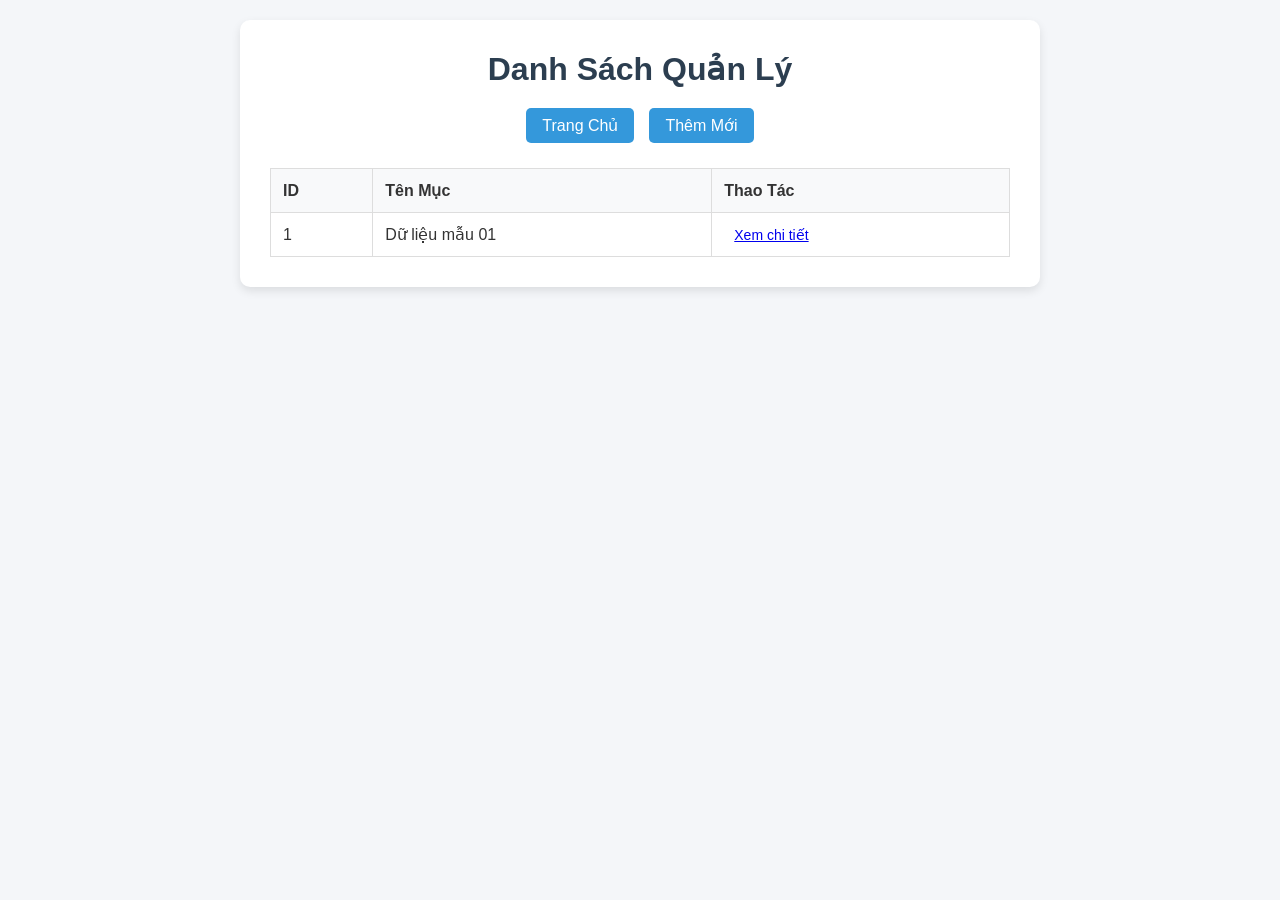
==== index.html @ bdcc4fbf "hoan thien giao dien" ====
<!DOCTYPE html>
<html lang="vi">
<head>
    <meta charset="UTF-8">
    <meta name="viewport" content="width=device-width, initial-scale=1.0">
    <title>Trang Chủ - Quản Lý</title>
    <link rel="stylesheet" href="css/style.css">
</head>
<body>
    <div class="container">
        <h1>Danh Sách Quản Lý</h1>
        <nav>
            <a href="index.html">Trang Chủ</a>
            <a href="add.html">Thêm Mới</a>
        </nav>
        
        <table>
            <thead>
                <tr>
                    <th>ID</th>
                    <th>Tên Mục</th>
                    <th>Thao Tác</th>
                </tr>
            </thead>
            <tbody>
                <tr>
                    <td>1</td>
                    <td>Dữ liệu mẫu 01</td>
                    <td><a href="detail.html" style="padding: 4px 10px; font-size: 14px;">Xem chi tiết</a></td>
                </tr>
            </tbody>
        </table>
    </div>
</body>
</html>
---- css/style.css ----
* {
    margin: 0;
    padding: 0;
    box-sizing: border-box;
    font-family: 'Segoe UI', Tahoma, Geneva, Verdana, sans-serif;
}

body {
    background-color: #f4f6f9;
    color: #333;
    padding: 20px;
}

.container {
    max-width: 800px;
    margin: 0 auto;
    background: #ffffff;
    padding: 30px;
    border-radius: 10px;
    box-shadow: 0 4px 10px rgba(0, 0, 0, 0.1);
}

h1 {
    text-align: center;
    color: #2c3e50;
    margin-bottom: 20px;
}

nav {
    display: flex;
    justify-content: center;
    gap: 15px;
    margin-bottom: 25px;
}

nav a {
    text-decoration: none;
    background: #3498db;
    color: white;
    padding: 8px 16px;
    border-radius: 5px;
    transition: background 0.3s;
}

nav a:hover {
    background: #2980b9;
}

table {
    width: 100%;
    border-collapse: collapse;
    margin-top: 15px;
}

table, th, td {
    border: 1px solid #ddd;
}

th, td {
    padding: 12px;
    text-align: left;
}

th {
    background-color: #f8f9fa;
}

.form-group {
    margin-bottom: 15px;
}

label {
    display: block;
    margin-bottom: 5px;
    font-weight: bold;
}

input[type="text"] {
    width: 100%;
    padding: 10px;
    border: 1px solid #ccc;
    border-radius: 5px;
}

button {
    background: #2ecc71;
    color: white;
    border: none;
    padding: 10px 20px;
    border-radius: 5px;
    cursor: pointer;
    font-size: 16px;
}

button:hover {
    background: #27ae60;
}
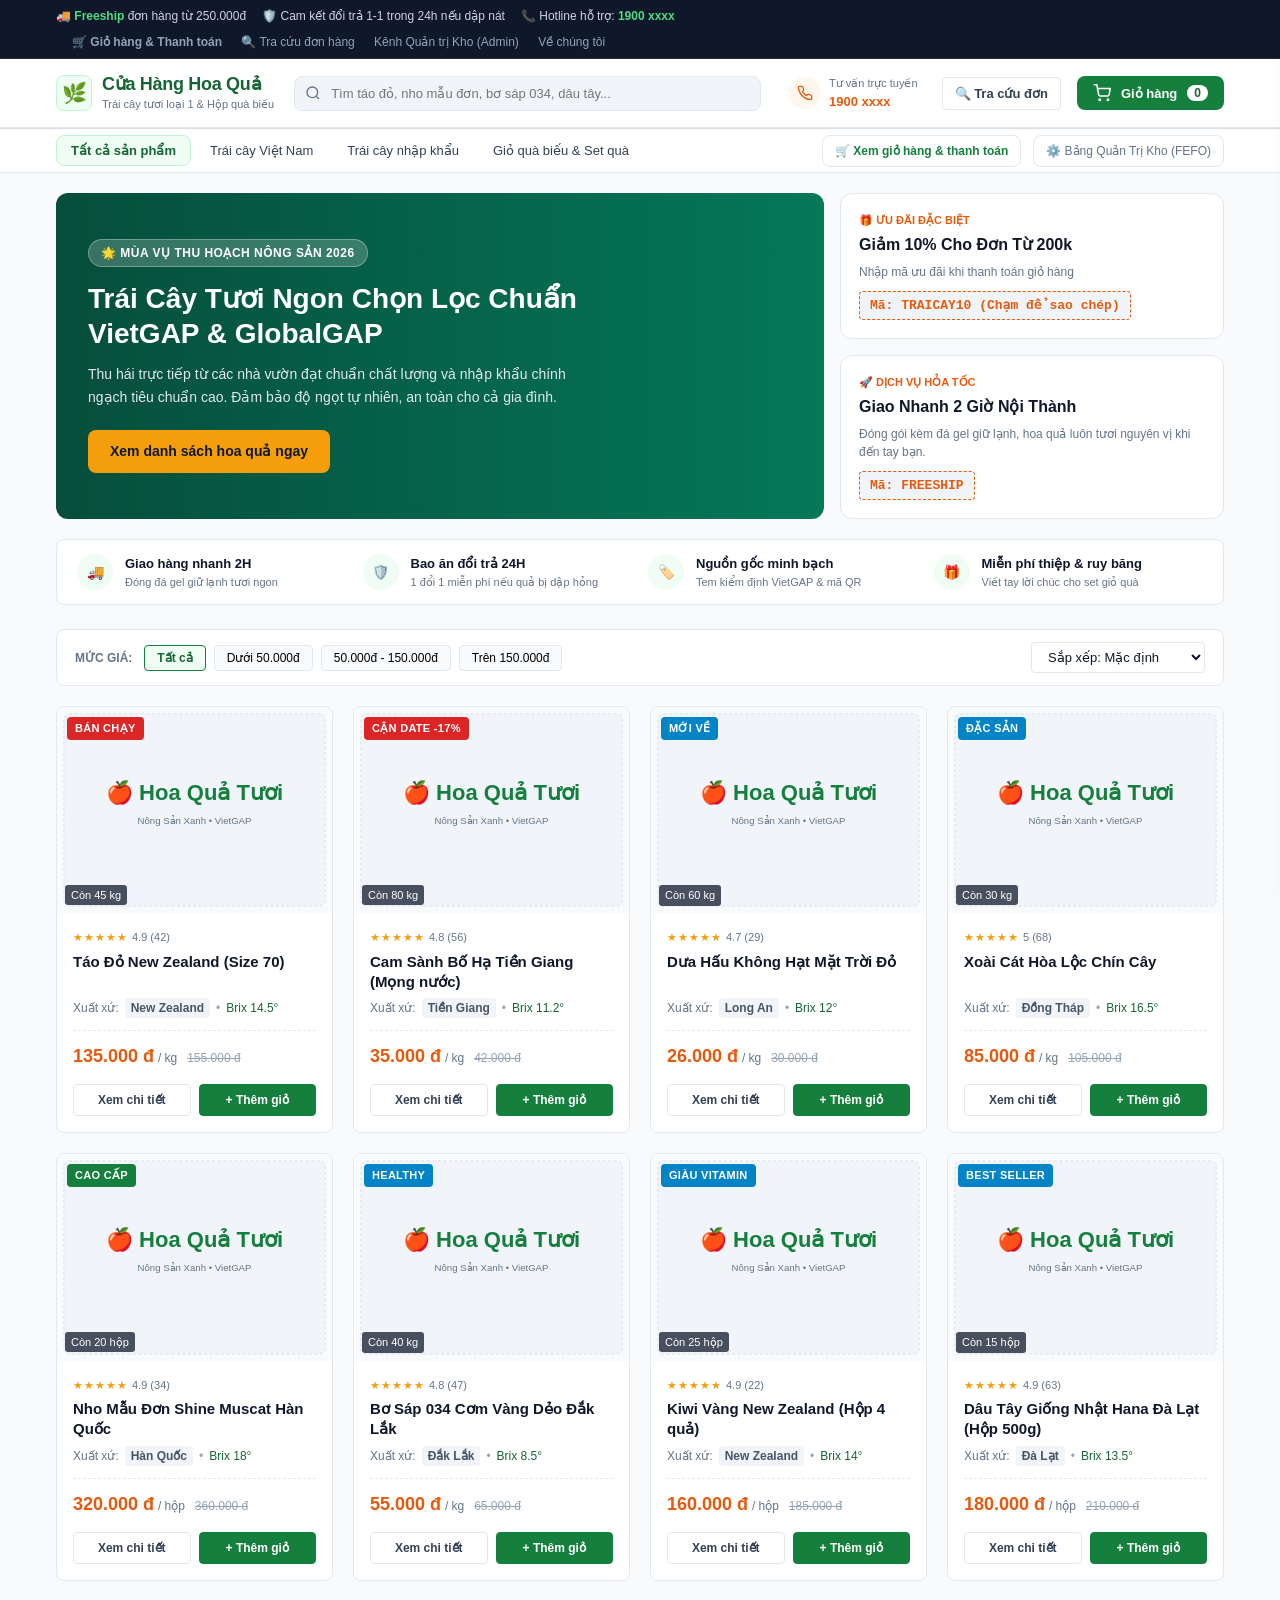
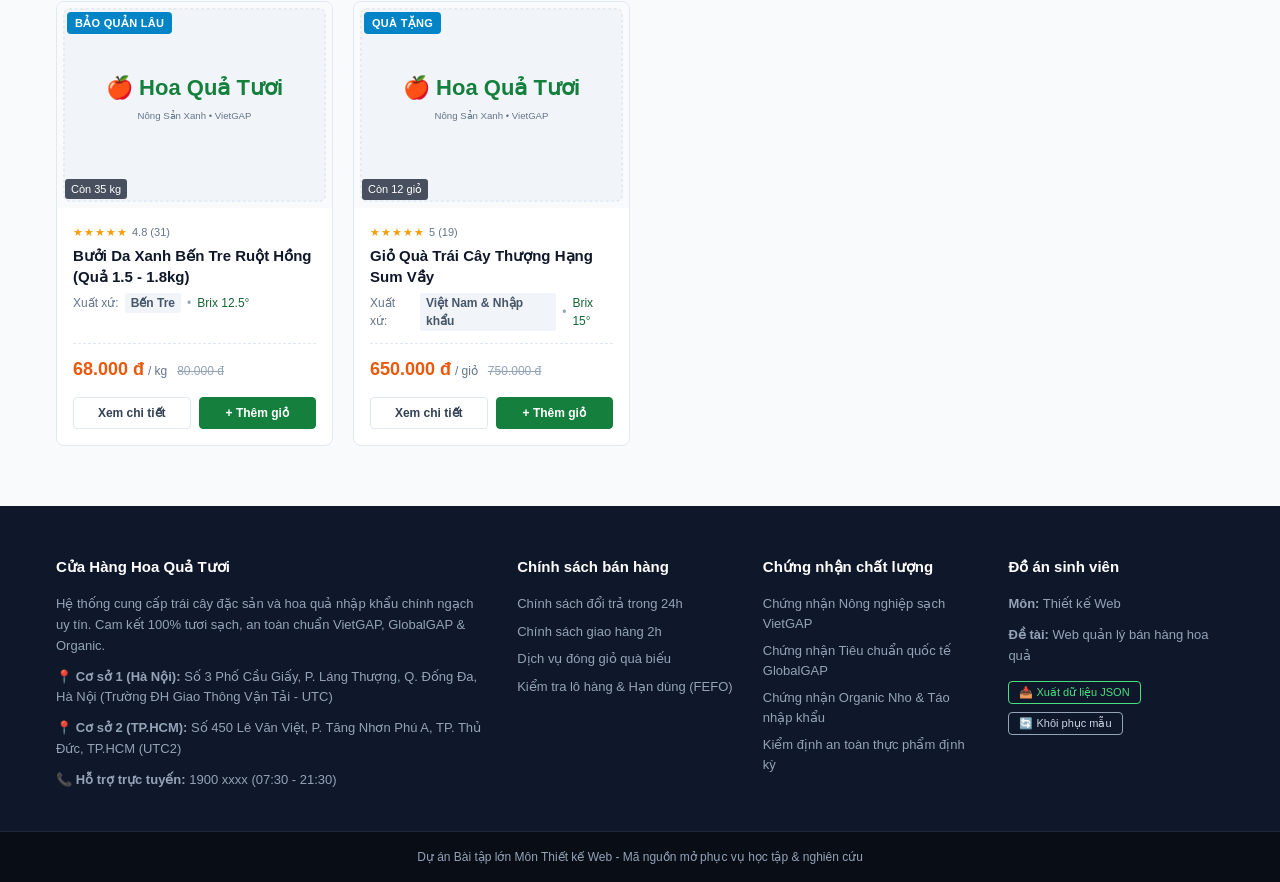
==== commit 35a97726: "Add files via upload" ====
--- a/index.html
+++ b/index.html
@@ -1,35 +1,373 @@
-<!DOCTYPE html>
-<html lang="vi">
-<head>
-    <meta charset="UTF-8">
-    <meta name="viewport" content="width=device-width, initial-scale=1.0">
-    <title>Trang Chủ - Quản Lý</title>
-    <link rel="stylesheet" href="css/style.css">
-</head>
-<body>
-    <div class="container">
-        <h1>Danh Sách Quản Lý</h1>
-        <nav>
-            <a href="index.html">Trang Chủ</a>
-            <a href="add.html">Thêm Mới</a>
-        </nav>
-        
-        <table>
-            <thead>
-                <tr>
-                    <th>ID</th>
-                    <th>Tên Mục</th>
-                    <th>Thao Tác</th>
-                </tr>
-            </thead>
-            <tbody>
-                <tr>
-                    <td>1</td>
-                    <td>Dữ liệu mẫu 01</td>
-                    <td><a href="detail.html" style="padding: 4px 10px; font-size: 14px;">Xem chi tiết</a></td>
-                </tr>
-            </tbody>
-        </table>
-    </div>
-</body>
-</html>+<!DOCTYPE html>
+<html lang="vi">
+<head>
+    <meta charset="UTF-8">
+    <meta name="viewport" content="width=device-width, initial-scale=1.0">
+    <title>Nông Sản Xanh - Cửa Hàng Hoa Quả Tươi Cao Cấp & Hộp Quà Biếu</title>
+    <link rel="stylesheet" href="css/style.css">
+</head>
+<body>
+
+    <!-- 1. TOPBAR TIỆN ÍCH -->
+    <div class="topbar">
+        <div class="topbar-container">
+            <div class="topbar-msg">
+                <span>🚚 <strong>Freeship</strong> đơn hàng từ 250.000đ</span>
+                <span>🛡️ Cam kết đổi trả 1-1 trong 24h nếu dập nát</span>
+                <span>📞 Hotline hỗ trợ: <strong>1900 xxxx</strong></span>
+            </div>
+            <div class="topbar-links">
+                <a href="gio-hang.html" style="font-weight: 600;">🛒 Giỏ hàng & Thanh toán</a>
+                <a href="javascript:void(0)" onclick="openOrderTrackingModal()">🔍 Tra cứu đơn hàng</a>
+                <a href="quan-ly.html">Kênh Quản trị Kho (Admin)</a>
+                <a href="#aboutSection">Về chúng tôi</a>
+            </div>
+        </div>
+    </div>
+
+    <!-- 2. HEADER CHÍNH -->
+    <header>
+        <div class="header-main">
+            <!-- Logo Thương Hiệu -->
+            <a href="index.html" class="brand">
+                <div class="brand-icon">🌿</div>
+                <div class="brand-info">
+                    <span class="brand-name">Cửa Hàng Hoa Quả</span>
+                    <span class="brand-tagline">Trái cây tươi loại 1 & Hộp quà biếu</span>
+                </div>
+            </a>
+
+            <!-- Thanh tìm kiếm thông minh -->
+            <div class="header-search">
+                <form class="search-form" onsubmit="event.preventDefault();">
+                    <span class="search-icon">
+                        <svg width="16" height="16" viewBox="0 0 24 24" fill="none" stroke="currentColor" stroke-width="2"><circle cx="11" cy="11" r="8"></circle><line x1="21" y1="21" x2="16.65" y2="16.65"></line></svg>
+                    </span>
+                    <input type="text" id="searchInput" class="search-input" placeholder="Tìm táo đỏ, nho mẫu đơn, bơ sáp 034, dâu tây...">
+                    <button type="button" id="searchClearBtn" class="search-clear" onclick="clearSearch()">&times;</button>
+                </form>
+            </div>
+
+            <!-- Khối Hotline & Giỏ hàng -->
+            <div class="header-actions">
+                <div class="hotline-box">
+                    <div class="hotline-icon">
+                        <svg width="16" height="16" viewBox="0 0 24 24" fill="none" stroke="currentColor" stroke-width="2"><path d="M22 16.92v3a2 2 0 0 1-2.18 2 19.79 19.79 0 0 1-8.63-3.07 19.5 19.5 0 0 1-6-6 19.79 19.79 0 0 1-3.07-8.67A2 2 0 0 1 4.11 2h3a2 2 0 0 1 2 1.72 12.84 12.84 0 0 0 .7 2.81 2 2 0 0 1-.45 2.11L8.09 9.91a16 16 0 0 0 6 6l1.27-1.27a2 2 0 0 1 2.11-.45 12.84 12.84 0 0 0 2.81.7A2 2 0 0 1 22 16.92z"></path></svg>
+                    </div>
+                    <div>
+                        <div class="hotline-label">Tư vấn trực tuyến</div>
+                        <div class="hotline-num">1900 xxxx</div>
+                    </div>
+                </div>
+
+                <button type="button" class="btn-quickview" onclick="openOrderTrackingModal()" style="display: flex; align-items: center; gap: 6px; padding: 8px 12px; font-size: 13px;">
+                    <span>🔍 Tra cứu đơn</span>
+                </button>
+
+                <!-- Nút mở giỏ hàng trượt Drawer -->
+                <button type="button" id="headerCartBtn" class="cart-header-btn" onclick="openCartDrawer()" title="Xem nhanh giỏ hàng & thanh toán">
+                    <svg width="18" height="18" viewBox="0 0 24 24" fill="none" stroke="currentColor" stroke-width="2"><circle cx="9" cy="21" r="1"></circle><circle cx="20" cy="21" r="1"></circle><path d="M1 1h4l2.68 13.39a2 2 0 0 0 2 1.61h9.72a2 2 0 0 0 2-1.61L23 6H6"></path></svg>
+                    <span>Giỏ hàng</span>
+                    <span id="cartBadge" class="cart-badge-pill">0</span>
+                </button>
+            </div>
+        </div>
+    </header>
+
+    <!-- 3. SUBNAV / CATEGORY BAR -->
+    <nav class="subnav">
+        <div class="subnav-container">
+            <ul class="category-nav">
+                <li><button class="cat-item-btn active" data-category="all">Tất cả sản phẩm</button></li>
+                <li><button class="cat-item-btn" data-category="noi-dia">Trái cây Việt Nam</button></li>
+                <li><button class="cat-item-btn" data-category="nhap-khau">Trái cây nhập khẩu</button></li>
+                <li><button class="cat-item-btn" data-category="gio-qua">Giỏ quà biếu & Set quà</button></li>
+            </ul>
+            <div style="display: flex; gap: 12px; align-items: center;">
+                <a href="gio-hang.html" class="nav-admin-link" style="color: var(--primary); font-weight: 600;">🛒 Xem giỏ hàng & thanh toán</a>
+                <a href="quan-ly.html" class="nav-admin-link">⚙️ Bảng Quản Trị Kho (FEFO)</a>
+            </div>
+        </div>
+    </nav>
+
+    <!-- 4. HERO SECTION CHUYÊN NGHIỆP -->
+    <section class="hero-showcase">
+        <div class="hero-layout">
+            <!-- Banner chính bên trái -->
+            <div class="hero-main-card">
+                <span class="hero-badge">🌟 Mùa Vụ Thu Hoạch Nông Sản 2026</span>
+                <h1 class="hero-title">Trái Cây Tươi Ngon Chọn Lọc Chuẩn VietGAP & GlobalGAP</h1>
+                <p class="hero-desc">Thu hái trực tiếp từ các nhà vườn đạt chuẩn chất lượng và nhập khẩu chính ngạch tiêu chuẩn cao. Đảm bảo độ ngọt tự nhiên, an toàn cho cả gia đình.</p>
+                <a href="#productSection" class="hero-cta">Xem danh sách hoa quả ngay</a>
+            </div>
+
+            <!-- Khối thẻ ưu đãi bên phải -->
+            <div class="hero-side-cards">
+                <div class="side-promo-card">
+                    <div>
+                        <div class="side-promo-tag">🎁 Ưu đãi đặc biệt</div>
+                        <h3 class="side-promo-title">Giảm 10% Cho Đơn Từ 200k</h3>
+                        <p class="side-promo-desc">Nhập mã ưu đãi khi thanh toán giỏ hàng</p>
+                    </div>
+                    <span class="code-pill" onclick="copyVoucher('TRAICAY10')">Mã: TRAICAY10 (Chạm để sao chép)</span>
+                </div>
+
+                <div class="side-promo-card">
+                    <div>
+                        <div class="side-promo-tag">🚀 Dịch vụ hỏa tốc</div>
+                        <h3 class="side-promo-title">Giao Nhanh 2 Giờ Nội Thành</h3>
+                        <p class="side-promo-desc">Đóng gói kèm đá gel giữ lạnh, hoa quả luôn tươi nguyên vị khi đến tay bạn.</p>
+                    </div>
+                    <span class="code-pill" onclick="copyVoucher('FREESHIP')">Mã: FREESHIP</span>
+                </div>
+            </div>
+        </div>
+    </section>
+
+    <!-- 5. SERVICE TRUST BAR (Cam kết dịch vụ) -->
+    <section class="trust-bar">
+        <div class="trust-inner">
+            <div class="trust-item">
+                <div class="trust-icon">🚚</div>
+                <div>
+                    <h4>Giao hàng nhanh 2H</h4>
+                    <p>Đóng đá gel giữ lạnh tươi ngon</p>
+                </div>
+            </div>
+            <div class="trust-item">
+                <div class="trust-icon">🛡️</div>
+                <div>
+                    <h4>Bao ăn đổi trả 24H</h4>
+                    <p>1 đổi 1 miễn phí nếu quả bị dập hỏng</p>
+                </div>
+            </div>
+            <div class="trust-item">
+                <div class="trust-icon">🏷️</div>
+                <div>
+                    <h4>Nguồn gốc minh bạch</h4>
+                    <p>Tem kiểm định VietGAP & mã QR</p>
+                </div>
+            </div>
+            <div class="trust-item">
+                <div class="trust-icon">🎁</div>
+                <div>
+                    <h4>Miễn phí thiệp & ruy băng</h4>
+                    <p>Viết tay lời chúc cho set giỏ quà</p>
+                </div>
+            </div>
+        </div>
+    </section>
+
+    <!-- 6. VÙNG DANH SÁCH HOA QUẢ CHÍNH -->
+    <main class="main-container" id="productSection">
+        <!-- Thanh công cụ lọc & sắp xếp -->
+        <div class="filter-toolbar">
+            <div class="filter-left">
+                <span class="filter-label">Mức giá:</span>
+                <button class="price-pill active" data-price="all">Tất cả</button>
+                <button class="price-pill" data-price="under-50">Dưới 50.000đ</button>
+                <button class="price-pill" data-price="50-150">50.000đ - 150.000đ</button>
+                <button class="price-pill" data-price="over-150">Trên 150.000đ</button>
+            </div>
+            <div class="filter-right">
+                <select id="sortSelect" class="sort-select">
+                    <option value="default">Sắp xếp: Mặc định</option>
+                    <option value="price-asc">Giá: Thấp đến Cao</option>
+                    <option value="price-desc">Giá: Cao đến Thấp</option>
+                    <option value="brix-desc">Độ ngọt Brix cao nhất</option>
+                    <option value="rating-desc">Đánh giá cao nhất</option>
+                </select>
+            </div>
+        </div>
+
+        <!-- Lưới sản phẩm (Nạp động qua main.js) -->
+        <div id="productList" class="product-grid">
+            <!-- Được render tự động -->
+        </div>
+    </main>
+
+    <!-- 7. MODAL TRA CỨU ĐƠN HÀNG & THEO DÕI TIẾN TRÌNH -->
+    <div id="orderTrackingModal" class="modal-overlay" onclick="closeOrderTrackingOnBackdrop(event)" role="dialog" aria-modal="true" aria-label="Tra cứu đơn hàng">
+        <div class="modal-card" style="max-width: 650px; padding: 24px;">
+            <button class="modal-close-btn" onclick="closeOrderTrackingModal()" aria-label="Đóng">&times;</button>
+            <div style="display: flex; align-items: center; gap: 10px; margin-bottom: 14px;">
+                <div style="font-size: 28px;">📦</div>
+                <div>
+                    <h2 style="font-size: 18px; font-weight: 800; color: var(--text-heading); margin: 0;">Tra Cứu & Lịch Sử Đơn Hàng</h2>
+                    <p style="font-size: 12px; color: var(--text-muted); margin: 0;">Kiểm tra tiến độ giao hoa quả hỏa tốc hoặc in lại hóa đơn mua hàng</p>
+                </div>
+            </div>
+
+            <div style="display: flex; gap: 8px; margin-bottom: 16px;">
+                <input type="text" id="trackQueryInput" placeholder="Nhập mã đơn (ví dụ: DH1001) hoặc số điện thoại..." class="search-input" style="flex: 1; border: 1px solid var(--border); border-radius: var(--radius-sm); padding: 8px 12px; font-size: 13px;" oninput="searchTrackOrders()">
+                <button type="button" class="btn-add-cart-primary" onclick="searchTrackOrders()" style="padding: 0 16px; font-size: 13px;">Tìm kiếm</button>
+            </div>
+
+            <div id="trackResultsBox" style="max-height: 60vh; overflow-y: auto; display: flex; flex-direction: column; gap: 14px;">
+                <!-- Nạp động qua main.js -->
+            </div>
+        </div>
+    </div>
+
+    <!-- 8. QUICK VIEW MODAL (Xem chi tiết hoa quả) -->
+    <div id="quickViewModal" class="modal-overlay" onclick="closeQuickViewOnBackdrop(event)" role="dialog" aria-modal="true" aria-label="Xem chi tiết hoa quả">
+        <div class="modal-card">
+            <button class="modal-close-btn" onclick="closeQuickView()" aria-label="Đóng">&times;</button>
+            <div class="modal-grid">
+                <div>
+                    <img id="modalImg" src="" alt="" class="modal-thumb">
+                </div>
+                <div class="modal-info">
+                    <div id="modalBadge" class="card-badge" style="position: static; display: inline-block; margin-bottom: 8px;"></div>
+                    <h2 id="modalTitle">Tên hoa quả</h2>
+                    <div class="product-rating" style="margin-bottom: 10px;">
+                        <span class="stars">★★★★★</span>
+                        <span id="modalRatingText">4.9 (42 đánh giá)</span>
+                    </div>
+
+                    <div style="font-size: 22px; font-weight: 800; color: var(--accent); margin-bottom: 8px;">
+                        <span id="modalPrice">0 đ</span>
+                        <span id="modalUnit" style="font-size: 13px; color: var(--text-muted); font-weight: normal;">/ kg</span>
+                    </div>
+
+                    <p id="modalDesc" style="font-size: 13px; color: var(--text-body); line-height: 1.6; margin-bottom: 12px;"></p>
+
+                    <div class="modal-meta-specs">
+                        <div><strong>Xuất xứ:</strong> <span id="modalOrigin"></span> (<span id="modalStandard"></span>)</div>
+                        <div><strong>Hạn sử dụng:</strong> <span id="modalExpiry"></span></div>
+                        <div><strong>Cách bảo quản:</strong> <span id="modalStorage"></span></div>
+                    </div>
+
+                    <!-- Thang đo độ ngọt Brix -->
+                    <div class="brix-bar-wrapper">
+                        <div class="brix-bar-label">
+                            <span>Độ ngọt tự nhiên (Brix):</span>
+                            <span id="modalBrixVal" style="color: var(--accent);">14.5°</span>
+                        </div>
+                        <div class="brix-bar">
+                            <div id="modalBrixFill" class="brix-fill" style="width: 70%;"></div>
+                        </div>
+                    </div>
+
+                    <!-- Chọn trọng lượng mua lẻ -->
+                    <div class="weight-picker-title">Chọn trọng lượng / số lượng đặt:</div>
+                    <div class="weight-chips" id="weightChips">
+                        <!-- Nạp động qua JS -->
+                    </div>
+
+                    <!-- Ô gõ số lượng tùy chỉnh kèm stepper -->
+                    <div class="modal-stepper-row" style="display: flex; align-items: center; justify-content: space-between; background: #f8fafc; border: 1px solid var(--border); padding: 8px 12px; border-radius: var(--radius-sm); margin-bottom: 12px;">
+                        <span style="font-size: 13px; font-weight: 600; color: var(--text-heading);">Số lượng tùy chỉnh:</span>
+                        <div style="display: flex; align-items: center; gap: 6px;">
+                            <div class="drawer-stepper" style="width: 110px;">
+                                <button type="button" id="modalStepDownBtn" class="drawer-step-btn" onclick="stepModalWeight(-0.5)" aria-label="Giảm số lượng">-</button>
+                                <input type="number" id="modalCustomWeightInput" class="drawer-step-input" value="1.0" min="0.5" step="0.5" onchange="changeModalWeight(this.value)" style="width: 50px; text-align: center;">
+                                <button type="button" id="modalStepUpBtn" class="drawer-step-btn" onclick="stepModalWeight(0.5)" aria-label="Tăng số lượng">+</button>
+                            </div>
+                            <span id="modalCustomWeightUnit" style="font-size: 13px; color: var(--text-muted); font-weight: 600;">kg</span>
+                        </div>
+                    </div>
+
+                    <!-- Tạm tính tiền theo trọng lượng -->
+                    <div class="modal-total-calc">
+                        <span style="font-size: 13px; color: var(--text-muted);">Tạm tính:</span>
+                        <span id="modalCalcTotal" style="font-size: 18px; font-weight: 800; color: var(--accent);">0 đ</span>
+                    </div>
+
+                    <button id="modalAddToCartBtn" class="btn-add-cart-primary" style="width: 100%; padding: 12px; font-size: 14px;">
+                        Thêm vào giỏ hàng
+                    </button>
+                </div>
+            </div>
+        </div>
+    </div>
+
+    <!-- 8. MINI CART DRAWER (Giỏ hàng trượt thông minh từ phải) -->
+    <div id="drawerBackdrop" class="drawer-backdrop" onclick="closeCartDrawer()"></div>
+    <div id="cartDrawer" class="cart-drawer">
+        <div class="drawer-header">
+            <h3>Giỏ Hàng Của Bạn</h3>
+            <button class="drawer-close" onclick="closeCartDrawer()">&times;</button>
+        </div>
+
+        <!-- Thanh đo Freeship -->
+        <div class="freeship-meter">
+            <div id="freeshipText">Mua thêm <strong>0 đ</strong> để được Miễn Phí Vận Chuyển!</div>
+            <div class="freeship-progress">
+                <div id="freeshipFill" class="freeship-fill" style="width: 0%;"></div>
+            </div>
+        </div>
+
+        <!-- Danh sách món trong giỏ -->
+        <div id="drawerItemsList" class="drawer-items">
+            <!-- Nạp động qua JS -->
+        </div>
+
+        <div class="drawer-footer">
+            <div class="drawer-subtotal-row">
+                <span style="color: var(--text-muted);">Tổng tiền tạm tính:</span>
+                <strong id="drawerSubtotal" style="color: var(--accent); font-size: 18px;">0 đ</strong>
+            </div>
+            <div class="drawer-cta-col">
+                <a href="gio-hang.html" class="btn-add-cart-primary" style="text-align: center; text-decoration: none; padding: 12px; font-size: 14px;">
+                    Tiến hành đặt hàng ngay
+                </a>
+                <button onclick="closeCartDrawer()" class="btn-quickview" style="width: 100%; padding: 10px;">
+                    Tiếp tục chọn hoa quả
+                </button>
+            </div>
+        </div>
+    </div>
+
+    <!-- 9. FOOTER CHUYÊN NGHIỆP -->
+    <footer id="aboutSection">
+        <div class="footer-top">
+            <div class="footer-col">
+                <h4>Cửa Hàng Hoa Quả Tươi</h4>
+                <p>Hệ thống cung cấp trái cây đặc sản và hoa quả nhập khẩu chính ngạch uy tín. Cam kết 100% tươi sạch, an toàn chuẩn VietGAP, GlobalGAP & Organic.</p>
+                <p>📍 <strong>Cơ sở 1 (Hà Nội):</strong> Số 3 Phố Cầu Giấy, P. Láng Thượng, Q. Đống Đa, Hà Nội (Trường ĐH Giao Thông Vận Tải - UTC)</p>
+                <p>📍 <strong>Cơ sở 2 (TP.HCM):</strong> Số 450 Lê Văn Việt, P. Tăng Nhơn Phú A, TP. Thủ Đức, TP.HCM (UTC2)</p>
+                <p>📞 <strong>Hỗ trợ trực tuyến:</strong> 1900 xxxx (07:30 - 21:30)</p>
+            </div>
+            <div class="footer-col">
+                <h4>Chính sách bán hàng</h4>
+                <ul>
+                    <li><a href="javascript:void(0)" onclick="alert('Chính sách: Đổi trả 1-1 miễn phí trong 24h nếu quả bị dập, hỏng hoặc không đạt chất lượng cam kết.')">Chính sách đổi trả trong 24h</a></li>
+                    <li><a href="javascript:void(0)" onclick="alert('Giao hàng hỏa tốc trong 1-2h nội thành. Đóng kèm đá gel giữ lạnh.')">Chính sách giao hàng 2h</a></li>
+                    <li><a href="javascript:void(0)" onclick="alert('Miễn phí đóng hộp quà, thắt nơ ruy băng lụa và viết thiệp chúc mừng theo yêu cầu.')">Dịch vụ đóng giỏ quà biếu</a></li>
+                    <li><a href="quan-ly.html">Kiểm tra lô hàng & Hạn dùng (FEFO)</a></li>
+                </ul>
+            </div>
+            <div class="footer-col">
+                <h4>Chứng nhận chất lượng</h4>
+                <ul>
+                    <li>Chứng nhận Nông nghiệp sạch VietGAP</li>
+                    <li>Chứng nhận Tiêu chuẩn quốc tế GlobalGAP</li>
+                    <li>Chứng nhận Organic Nho & Táo nhập khẩu</li>
+                    <li>Kiểm định an toàn thực phẩm định kỳ</li>
+                </ul>
+            </div>
+            <div class="footer-col">
+                <h4>Đồ án sinh viên</h4>
+                <p><strong>Môn:</strong> Thiết kế Web</p>
+                <p><strong>Đề tài:</strong> Web quản lý bán hàng hoa quả</p>
+                <div style="margin-top: 14px; display: flex; gap: 8px; flex-wrap: wrap;">
+                    <button type="button" onclick="exportDatabaseJson()" style="background: none; border: 1px solid #4ade80; color: #4ade80; padding: 4px 10px; border-radius: 4px; font-size: 11px; cursor: pointer;">
+                        📥 Xuất dữ liệu JSON
+                    </button>
+                    <button type="button" onclick="resetSeedData()" style="background: none; border: 1px solid #94a3b8; color: #cbd5e1; padding: 4px 10px; border-radius: 4px; font-size: 11px; cursor: pointer;">
+                        🔄 Khôi phục mẫu
+                    </button>
+                </div>
+            </div>
+        </div>
+        <div class="footer-bottom">
+            <p>Dự án Bài tập lớn Môn Thiết kế Web - Mã nguồn mở phục vụ học tập & nghiên cứu</p>
+        </div>
+    </footer>
+
+    <!-- 10. JAVASCRIPT -->
+    <script src="js/data.js"></script>
+    <script src="js/main.js"></script>
+</body>
+</html>
--- a/css/style.css
+++ b/css/style.css
@@ -1,97 +1,1742 @@
-* {
-    margin: 0;
-    padding: 0;
-    box-sizing: border-box;
-    font-family: 'Segoe UI', Tahoma, Geneva, Verdana, sans-serif;
-}
-
-body {
-    background-color: #f4f6f9;
-    color: #333;
-    padding: 20px;
-}
-
-.container {
-    max-width: 800px;
-    margin: 0 auto;
-    background: #ffffff;
-    padding: 30px;
-    border-radius: 10px;
-    box-shadow: 0 4px 10px rgba(0, 0, 0, 0.1);
-}
-
-h1 {
-    text-align: center;
-    color: #2c3e50;
-    margin-bottom: 20px;
-}
-
-nav {
-    display: flex;
-    justify-content: center;
-    gap: 15px;
-    margin-bottom: 25px;
-}
-
-nav a {
-    text-decoration: none;
-    background: #3498db;
-    color: white;
-    padding: 8px 16px;
-    border-radius: 5px;
-    transition: background 0.3s;
-}
-
-nav a:hover {
-    background: #2980b9;
-}
-
-table {
-    width: 100%;
-    border-collapse: collapse;
-    margin-top: 15px;
-}
-
-table, th, td {
-    border: 1px solid #ddd;
-}
-
-th, td {
-    padding: 12px;
-    text-align: left;
-}
-
-th {
-    background-color: #f8f9fa;
-}
-
-.form-group {
-    margin-bottom: 15px;
-}
-
-label {
-    display: block;
-    margin-bottom: 5px;
-    font-weight: bold;
-}
-
-input[type="text"] {
-    width: 100%;
-    padding: 10px;
-    border: 1px solid #ccc;
-    border-radius: 5px;
-}
-
-button {
-    background: #2ecc71;
-    color: white;
-    border: none;
-    padding: 10px 20px;
-    border-radius: 5px;
-    cursor: pointer;
-    font-size: 16px;
-}
-
-button:hover {
-    background: #27ae60;
-}+:root {
+    --primary: #15803d;
+    --primary-dark: #166534;
+    --primary-light: #f0fdf4;
+    --primary-border: #bbf7d0;
+
+    --accent: #ea580c;
+    --accent-light: #fff7ed;
+    --accent-border: #fed7aa;
+
+    --text-heading: #0f172a;
+    --text-body: #334155;
+    --text-muted: #64748b;
+
+    --bg-page: #f8fafc;
+    --bg-card: #ffffff;
+    --border: #e2e8f0;
+    --border-hover: #cbd5e1;
+
+    --star: #f59e0b;
+    --radius-sm: 4px;
+    --radius: 8px;
+    --radius-lg: 12px;
+
+    --shadow-sm: 0 1px 2px 0 rgba(0, 0, 0, 0.05);
+    --shadow: 0 1px 3px 0 rgba(0, 0, 0, 0.1), 0 1px 2px -1px rgba(0, 0, 0, 0.1);
+    --shadow-md: 0 4px 6px -1px rgba(0, 0, 0, 0.1), 0 2px 4px -2px rgba(0, 0, 0, 0.1);
+    --shadow-lg: 0 10px 15px -3px rgba(0, 0, 0, 0.1), 0 4px 6px -4px rgba(0, 0, 0, 0.1);
+
+    --font: -apple-system, BlinkMacSystemFont, "Segoe UI", Roboto, "Helvetica Neue", Arial, sans-serif;
+}
+
+* {
+    margin: 0;
+    padding: 0;
+    box-sizing: border-box;
+}
+
+html {
+    scroll-padding-top: 80px;
+}
+
+#productSection {
+    scroll-margin-top: 80px;
+}
+
+body {
+    font-family: var(--font);
+    background-color: var(--bg-page);
+    color: var(--text-body);
+    line-height: 1.5;
+    font-size: 14px;
+    -webkit-font-smoothing: antialiased;
+}
+
+.topbar {
+    background-color: #0f172a;
+    color: #cbd5e1;
+    font-size: 12px;
+    border-bottom: 1px solid #1e293b;
+}
+
+.topbar-container {
+    max-width: 1200px;
+    margin: 0 auto;
+    padding: 7px 16px;
+    display: flex;
+    justify-content: space-between;
+    align-items: center;
+    flex-wrap: wrap;
+    gap: 8px;
+}
+
+.topbar-msg {
+    display: flex;
+    align-items: center;
+    flex-wrap: wrap;
+    gap: 8px 16px;
+}
+
+.topbar-msg strong {
+    color: #4ade80;
+}
+
+.topbar-links a {
+    color: #94a3b8;
+    text-decoration: none;
+    margin-left: 16px;
+    transition: color 0.15s;
+}
+
+.topbar-links a:hover {
+    color: #ffffff;
+}
+
+header {
+    background-color: var(--bg-card);
+    border-bottom: 1px solid var(--border);
+    position: sticky;
+    top: 0;
+    z-index: 100;
+    box-shadow: var(--shadow-sm);
+}
+
+.header-main {
+    max-width: 1200px;
+    margin: 0 auto;
+    padding: 12px 16px;
+    display: flex;
+    align-items: center;
+    justify-content: space-between;
+    gap: 20px;
+}
+
+.brand {
+    display: flex;
+    align-items: center;
+    gap: 10px;
+    text-decoration: none;
+}
+
+.brand-icon {
+    width: 36px;
+    height: 36px;
+    background: var(--primary-light);
+    color: var(--primary);
+    border: 1px solid var(--primary-border);
+    border-radius: var(--radius);
+    display: flex;
+    align-items: center;
+    justify-content: center;
+    font-size: 20px;
+}
+
+.brand-info {
+    display: flex;
+    flex-direction: column;
+}
+
+.brand-name {
+    font-size: 18px;
+    font-weight: 800;
+    color: var(--primary-dark);
+    letter-spacing: -0.3px;
+    line-height: 1.2;
+}
+
+.brand-tagline {
+    font-size: 11px;
+    color: var(--text-muted);
+    font-weight: 500;
+}
+
+.header-search {
+    flex: 1;
+    max-width: 480px;
+    position: relative;
+}
+
+.search-form {
+    display: flex;
+    align-items: center;
+    background: #f1f5f9;
+    border: 1px solid var(--border);
+    border-radius: var(--radius);
+    overflow: hidden;
+    transition: all 0.15s;
+}
+
+.search-form:focus-within {
+    border-color: var(--primary);
+    background: #ffffff;
+    box-shadow: 0 0 0 3px rgba(21, 128, 61, 0.15);
+}
+
+.search-icon {
+    padding: 0 10px;
+    color: var(--text-muted);
+    display: flex;
+    align-items: center;
+}
+
+.search-input {
+    width: 100%;
+    border: none;
+    background: transparent;
+    padding: 9px 4px 9px 0;
+    font-size: 13px;
+    color: var(--text-heading);
+    outline: none;
+    font-family: inherit;
+}
+
+.search-clear {
+    background: none;
+    border: none;
+    color: var(--text-muted);
+    padding: 0 10px;
+    cursor: pointer;
+    font-size: 14px;
+    display: none;
+}
+
+.header-actions {
+    display: flex;
+    align-items: center;
+    gap: 16px;
+}
+
+.hotline-box {
+    display: flex;
+    align-items: center;
+    gap: 8px;
+    padding: 4px 8px;
+    border-radius: var(--radius);
+}
+
+.hotline-icon {
+    width: 32px;
+    height: 32px;
+    background: var(--accent-light);
+    color: var(--accent);
+    border-radius: 50%;
+    display: flex;
+    align-items: center;
+    justify-content: center;
+}
+
+.hotline-label {
+    font-size: 11px;
+    color: var(--text-muted);
+}
+
+.hotline-num {
+    font-size: 13px;
+    font-weight: 700;
+    color: var(--accent);
+}
+
+.cart-header-btn {
+    background: var(--primary);
+    color: #ffffff;
+    border: none;
+    padding: 8px 16px;
+    border-radius: var(--radius);
+    display: flex;
+    align-items: center;
+    gap: 10px;
+    cursor: pointer;
+    font-family: inherit;
+    font-size: 13px;
+    font-weight: 600;
+    transition: background 0.15s;
+    text-decoration: none;
+}
+
+.cart-header-btn:hover {
+    background: var(--primary-dark);
+}
+
+.cart-badge-pill {
+    background: #ffffff;
+    color: var(--primary-dark);
+    font-size: 12px;
+    font-weight: 800;
+    padding: 1px 7px;
+    border-radius: 10px;
+}
+
+.subnav {
+    background: #ffffff;
+    border-top: 1px solid var(--border);
+    border-bottom: 1px solid var(--border);
+}
+
+.subnav-container {
+    max-width: 1200px;
+    margin: 0 auto;
+    padding: 0 16px;
+    display: flex;
+    justify-content: space-between;
+    align-items: center;
+}
+
+.category-nav {
+    display: flex;
+    list-style: none;
+    gap: 4px;
+    overflow-x: auto;
+    padding: 6px 0;
+}
+
+.cat-item-btn {
+    background: none;
+    border: 1px solid transparent;
+    padding: 7px 14px;
+    border-radius: var(--radius);
+    color: var(--text-body);
+    font-size: 13px;
+    font-weight: 500;
+    cursor: pointer;
+    white-space: nowrap;
+    transition: all 0.15s;
+    font-family: inherit;
+}
+
+.cat-item-btn:hover {
+    background: #f1f5f9;
+    color: var(--text-heading);
+}
+
+.cat-item-btn.active {
+    background: var(--primary-light);
+    color: var(--primary-dark);
+    border-color: var(--primary-border);
+    font-weight: 700;
+}
+
+.nav-admin-link {
+    font-size: 12px;
+    color: var(--text-muted);
+    text-decoration: none;
+    padding: 6px 12px;
+    border: 1px solid var(--border);
+    border-radius: var(--radius);
+    white-space: nowrap;
+    transition: all 0.15s;
+}
+
+.nav-admin-link:hover {
+    color: var(--primary);
+    border-color: var(--primary);
+}
+
+.hero-showcase {
+    max-width: 1200px;
+    margin: 20px auto;
+    padding: 0 16px;
+}
+
+.hero-layout {
+    display: grid;
+    grid-template-columns: 2fr 1fr;
+    gap: 16px;
+}
+
+.hero-main-card {
+    background: linear-gradient(to right, #064e3b, #047857), url('https://images.unsplash.com/photo-1610832958506-aa56368176cf?w=1200&q=80') center/cover;
+    background-blend-mode: multiply;
+    color: #ffffff;
+    border-radius: var(--radius-lg);
+    padding: 36px 32px;
+    display: flex;
+    flex-direction: column;
+    justify-content: center;
+    position: relative;
+    overflow: hidden;
+}
+
+.hero-badge {
+    display: inline-flex;
+    align-items: center;
+    gap: 6px;
+    background: rgba(255, 255, 255, 0.2);
+    backdrop-filter: blur(4px);
+    border: 1px solid rgba(255, 255, 255, 0.3);
+    padding: 4px 12px;
+    border-radius: 20px;
+    font-size: 12px;
+    font-weight: 600;
+    width: fit-content;
+    margin-bottom: 14px;
+    text-transform: uppercase;
+    letter-spacing: 0.5px;
+}
+
+.hero-title {
+    font-size: 28px;
+    font-weight: 800;
+    line-height: 1.25;
+    margin-bottom: 12px;
+    max-width: 520px;
+}
+
+.hero-desc {
+    font-size: 14px;
+    color: #e2e8f0;
+    max-width: 480px;
+    margin-bottom: 22px;
+    line-height: 1.6;
+}
+
+.hero-cta {
+    background: #f59e0b;
+    color: #0f172a;
+    border: none;
+    padding: 11px 22px;
+    border-radius: var(--radius);
+    font-size: 14px;
+    font-weight: 700;
+    cursor: pointer;
+    width: fit-content;
+    text-decoration: none;
+    transition: background 0.15s, transform 0.15s;
+}
+
+.hero-cta:hover {
+    background: #d97706;
+}
+
+.hero-side-cards {
+    display: flex;
+    flex-direction: column;
+    gap: 16px;
+}
+
+.side-promo-card {
+    background: var(--bg-card);
+    border: 1px solid var(--border);
+    border-radius: var(--radius-lg);
+    padding: 18px;
+    display: flex;
+    flex-direction: column;
+    justify-content: space-between;
+    flex: 1;
+    transition: border-color 0.15s;
+}
+
+.side-promo-card:hover {
+    border-color: var(--primary);
+}
+
+.side-promo-tag {
+    font-size: 11px;
+    font-weight: 700;
+    color: var(--accent);
+    text-transform: uppercase;
+    margin-bottom: 4px;
+}
+
+.side-promo-title {
+    font-size: 16px;
+    font-weight: 700;
+    color: var(--text-heading);
+    margin-bottom: 6px;
+}
+
+.side-promo-desc {
+    font-size: 12px;
+    color: var(--text-muted);
+    margin-bottom: 10px;
+}
+
+.code-pill {
+    display: inline-block;
+    background: #f1f5f9;
+    border: 1px dashed var(--accent);
+    color: var(--accent);
+    padding: 4px 10px;
+    border-radius: var(--radius-sm);
+    font-family: monospace;
+    font-size: 13px;
+    font-weight: 700;
+    width: fit-content;
+    cursor: pointer;
+}
+
+.trust-bar {
+    max-width: 1200px;
+    margin: 16px auto 24px auto;
+    padding: 0 16px;
+}
+
+.trust-inner {
+    background: var(--bg-card);
+    border: 1px solid var(--border);
+    border-radius: var(--radius);
+    padding: 14px 20px;
+    display: grid;
+    grid-template-columns: repeat(4, 1fr);
+    gap: 16px;
+}
+
+.trust-item {
+    display: flex;
+    align-items: center;
+    gap: 12px;
+}
+
+.trust-icon {
+    width: 36px;
+    height: 36px;
+    background: var(--primary-light);
+    color: var(--primary-dark);
+    border-radius: 50%;
+    display: flex;
+    align-items: center;
+    justify-content: center;
+    flex-shrink: 0;
+}
+
+.trust-item h4 {
+    font-size: 13px;
+    font-weight: 700;
+    color: var(--text-heading);
+}
+
+.trust-item p {
+    font-size: 11px;
+    color: var(--text-muted);
+}
+
+.main-container {
+    max-width: 1200px;
+    margin: 0 auto 50px auto;
+    padding: 0 16px;
+}
+
+.filter-toolbar {
+    background: var(--bg-card);
+    border: 1px solid var(--border);
+    border-radius: var(--radius);
+    padding: 12px 18px;
+    margin-bottom: 20px;
+    display: flex;
+    justify-content: space-between;
+    align-items: center;
+    gap: 16px;
+    flex-wrap: wrap;
+}
+
+.filter-left {
+    display: flex;
+    align-items: center;
+    gap: 8px;
+    flex-wrap: wrap;
+}
+
+.filter-label {
+    font-size: 12px;
+    font-weight: 600;
+    color: var(--text-muted);
+    text-transform: uppercase;
+    margin-right: 4px;
+}
+
+.price-pill {
+    background: #f8fafc;
+    border: 1px solid var(--border);
+    padding: 5px 12px;
+    border-radius: var(--radius-sm);
+    font-size: 12px;
+    cursor: pointer;
+    transition: all 0.15s;
+}
+
+.price-pill:hover,
+.price-pill.active {
+    background: var(--primary-light);
+    border-color: var(--primary);
+    color: var(--primary-dark);
+    font-weight: 600;
+}
+
+.sort-select {
+    border: 1px solid var(--border);
+    padding: 6px 12px;
+    border-radius: var(--radius-sm);
+    font-size: 13px;
+    color: var(--text-heading);
+    background: #ffffff;
+    outline: none;
+    font-family: inherit;
+    cursor: pointer;
+}
+
+.sort-select:focus {
+    border-color: var(--primary);
+}
+
+.product-grid {
+    display: grid;
+    grid-template-columns: repeat(auto-fill, minmax(260px, 1fr));
+    gap: 20px;
+}
+
+.product-card {
+    background: var(--bg-card);
+    border: 1px solid var(--border);
+    border-radius: var(--radius);
+    overflow: hidden;
+    display: flex;
+    flex-direction: column;
+    position: relative;
+    transition: border-color 0.2s, box-shadow 0.2s;
+}
+
+.product-card:hover {
+    border-color: #cbd5e1;
+    box-shadow: var(--shadow-md);
+}
+
+.product-thumb-container {
+    position: relative;
+    width: 100%;
+    padding-top: 75%;
+    background: #f1f5f9;
+    overflow: hidden;
+}
+
+.product-thumb-img {
+    position: absolute;
+    top: 0;
+    left: 0;
+    width: 100%;
+    height: 100%;
+    object-fit: cover;
+    transition: transform 0.3s ease;
+}
+
+.product-card:hover .product-thumb-img {
+    transform: scale(1.04);
+}
+
+.card-badge {
+    position: absolute;
+    top: 10px;
+    left: 10px;
+    font-size: 11px;
+    font-weight: 700;
+    padding: 3px 8px;
+    border-radius: var(--radius-sm);
+    text-transform: uppercase;
+    letter-spacing: 0.3px;
+    z-index: 2;
+}
+
+.card-badge.badge-hot {
+    background: #dc2626;
+    color: #ffffff;
+}
+
+.card-badge.badge-organic {
+    background: #15803d;
+    color: #ffffff;
+}
+
+.card-badge.badge-cert {
+    background: #0284c7;
+    color: #ffffff;
+}
+
+.card-stock-tag {
+    position: absolute;
+    bottom: 8px;
+    left: 8px;
+    background: rgba(15, 23, 42, 0.75);
+    backdrop-filter: blur(2px);
+    color: #ffffff;
+    font-size: 11px;
+    padding: 2px 6px;
+    border-radius: 3px;
+}
+
+.product-body {
+    padding: 16px;
+    display: flex;
+    flex-direction: column;
+    flex-grow: 1;
+}
+
+.product-rating {
+    display: flex;
+    align-items: center;
+    gap: 4px;
+    font-size: 11px;
+    color: var(--text-muted);
+    margin-bottom: 6px;
+}
+
+.stars {
+    color: var(--star);
+    letter-spacing: 1px;
+}
+
+.product-title {
+    font-size: 15px;
+    font-weight: 700;
+    color: var(--text-heading);
+    margin-bottom: 6px;
+    line-height: 1.35;
+    min-height: 40px;
+}
+
+.product-origin-row {
+    font-size: 12px;
+    color: var(--text-muted);
+    margin-bottom: 12px;
+    display: flex;
+    align-items: center;
+    gap: 6px;
+}
+
+.origin-badge {
+    background: #f1f5f9;
+    color: #475569;
+    padding: 1px 6px;
+    border-radius: 3px;
+    font-weight: 600;
+}
+
+.product-price-section {
+    margin-top: auto;
+    padding-top: 12px;
+    border-top: 1px dashed var(--border);
+    margin-bottom: 14px;
+}
+
+.price-current {
+    font-size: 18px;
+    font-weight: 800;
+    color: var(--accent);
+}
+
+.price-unit-label {
+    font-size: 12px;
+    color: var(--text-muted);
+    font-weight: normal;
+}
+
+.price-original {
+    font-size: 12px;
+    color: #94a3b8;
+    text-decoration: line-through;
+    margin-left: 6px;
+}
+
+.product-card-actions {
+    display: grid;
+    grid-template-columns: 1fr 1fr;
+    gap: 8px;
+}
+
+.btn-quickview {
+    background: #ffffff;
+    border: 1px solid var(--border);
+    color: var(--text-body);
+    font-size: 12px;
+    font-weight: 600;
+    padding: 8px 10px;
+    border-radius: var(--radius-sm);
+    cursor: pointer;
+    transition: all 0.15s;
+    font-family: inherit;
+}
+
+.btn-quickview:hover {
+    background: #f8fafc;
+    border-color: var(--text-muted);
+}
+
+.btn-add-cart-primary {
+    background: var(--primary);
+    border: 1px solid var(--primary);
+    color: #ffffff;
+    font-size: 12px;
+    font-weight: 700;
+    padding: 8px 10px;
+    border-radius: var(--radius-sm);
+    cursor: pointer;
+    transition: background 0.15s;
+    font-family: inherit;
+}
+
+.btn-add-cart-primary:hover {
+    background: var(--primary-dark);
+}
+
+.btn-quickview,
+.btn-add-cart-primary {
+    text-decoration: none;
+}
+
+.modal-overlay {
+    position: fixed;
+    top: 0;
+    left: 0;
+    width: 100%;
+    height: 100%;
+    background: rgba(15, 23, 42, 0.6);
+    backdrop-filter: blur(4px);
+    z-index: 200;
+    display: none;
+    align-items: center;
+    justify-content: center;
+    padding: 16px;
+}
+
+.modal-card {
+    background: #ffffff;
+    border-radius: var(--radius-lg);
+    max-width: 760px;
+    width: 100%;
+    max-height: 90vh;
+    overflow-y: auto;
+    position: relative;
+    box-shadow: var(--shadow-lg);
+    animation: modalPop 0.2s cubic-bezier(0.16, 1, 0.3, 1);
+}
+
+@keyframes modalPop {
+    from { opacity: 0; transform: scale(0.95); }
+    to { opacity: 1; transform: scale(1); }
+}
+
+.modal-close-btn {
+    position: absolute;
+    top: 14px;
+    right: 14px;
+    background: #f1f5f9;
+    border: none;
+    width: 32px;
+    height: 32px;
+    border-radius: 50%;
+    display: flex;
+    align-items: center;
+    justify-content: center;
+    font-size: 16px;
+    color: var(--text-body);
+    cursor: pointer;
+    z-index: 10;
+}
+
+.modal-close-btn:hover {
+    background: #e2e8f0;
+}
+
+.modal-grid {
+    display: grid;
+    grid-template-columns: 1fr 1fr;
+    gap: 24px;
+    padding: 24px;
+}
+
+.modal-thumb {
+    width: 100%;
+    height: 320px;
+    object-fit: cover;
+    border-radius: var(--radius);
+    border: 1px solid var(--border);
+}
+
+.modal-info h2 {
+    font-size: 20px;
+    font-weight: 800;
+    color: var(--text-heading);
+    margin-bottom: 8px;
+    line-height: 1.3;
+}
+
+.modal-meta-specs {
+    background: #f8fafc;
+    border: 1px solid var(--border);
+    border-radius: var(--radius-sm);
+    padding: 12px;
+    margin: 14px 0;
+    font-size: 13px;
+    display: flex;
+    flex-direction: column;
+    gap: 6px;
+}
+
+.brix-bar-wrapper {
+    margin: 10px 0;
+}
+
+.brix-bar-label {
+    display: flex;
+    justify-content: space-between;
+    font-size: 12px;
+    margin-bottom: 4px;
+    font-weight: 600;
+}
+
+.brix-bar {
+    height: 8px;
+    background: #e2e8f0;
+    border-radius: 4px;
+    overflow: hidden;
+}
+
+.brix-fill {
+    height: 100%;
+    background: linear-gradient(to right, #f59e0b, #ea580c);
+    border-radius: 4px;
+}
+
+.weight-picker-title {
+    font-size: 12px;
+    font-weight: 700;
+    text-transform: uppercase;
+    color: var(--text-muted);
+    margin-bottom: 8px;
+}
+
+.weight-chips {
+    display: flex;
+    gap: 8px;
+    margin-bottom: 14px;
+    flex-wrap: wrap;
+}
+
+.weight-chip {
+    border: 1px solid var(--border);
+    background: #ffffff;
+    padding: 6px 14px;
+    border-radius: var(--radius-sm);
+    font-size: 13px;
+    font-weight: 600;
+    cursor: pointer;
+    transition: all 0.15s;
+}
+
+.weight-chip.active,
+.weight-chip:hover {
+    border-color: var(--primary);
+    background: var(--primary-light);
+    color: var(--primary-dark);
+}
+
+.weight-chip.chip-disabled,
+.weight-chip:disabled {
+    background: #f1f5f9 !important;
+    border-color: #e2e8f0 !important;
+    color: #94a3b8 !important;
+    cursor: not-allowed !important;
+    text-decoration: line-through;
+    opacity: 0.65;
+}
+
+.modal-total-calc {
+    display: flex;
+    justify-content: space-between;
+    align-items: center;
+    padding: 12px 0;
+    border-top: 1px dashed var(--border);
+    margin-bottom: 16px;
+}
+
+.drawer-backdrop {
+    position: fixed;
+    top: 0;
+    left: 0;
+    width: 100%;
+    height: 100%;
+    background: rgba(15, 23, 42, 0.5);
+    backdrop-filter: blur(2px);
+    z-index: 150;
+    display: none;
+}
+
+.cart-drawer {
+    position: fixed;
+    top: 0;
+    right: -420px;
+    width: 400px;
+    max-width: 90vw;
+    height: 100%;
+    background: #ffffff;
+    z-index: 160;
+    box-shadow: -4px 0 24px rgba(0, 0, 0, 0.15);
+    display: flex;
+    flex-direction: column;
+    transition: right 0.3s cubic-bezier(0.16, 1, 0.3, 1);
+}
+
+.cart-drawer.open {
+    right: 0;
+}
+
+.drawer-header {
+    padding: 16px 20px;
+    border-bottom: 1px solid var(--border);
+    display: flex;
+    justify-content: space-between;
+    align-items: center;
+}
+
+.drawer-header h3 {
+    font-size: 16px;
+    font-weight: 700;
+    color: var(--text-heading);
+}
+
+.drawer-close {
+    background: none;
+    border: none;
+    font-size: 20px;
+    color: var(--text-muted);
+    cursor: pointer;
+}
+
+.freeship-meter {
+    background: #f0fdf4;
+    border-bottom: 1px solid var(--primary-border);
+    padding: 10px 20px;
+    font-size: 12px;
+}
+
+.freeship-progress {
+    height: 6px;
+    background: #dcfce7;
+    border-radius: 3px;
+    overflow: hidden;
+    margin-top: 6px;
+}
+
+.freeship-fill {
+    height: 100%;
+    background: var(--primary);
+    border-radius: 3px;
+    transition: width 0.3s ease;
+}
+
+.drawer-items {
+    flex: 1;
+    overflow-y: auto;
+    padding: 16px 20px;
+    display: flex;
+    flex-direction: column;
+    gap: 14px;
+}
+
+.drawer-item {
+    display: flex;
+    gap: 12px;
+    align-items: center;
+    padding-bottom: 12px;
+    border-bottom: 1px solid #f1f5f9;
+}
+
+.drawer-item-thumb {
+    width: 50px;
+    height: 50px;
+    border-radius: var(--radius-sm);
+    object-fit: cover;
+    border: 1px solid var(--border);
+    flex-shrink: 0;
+}
+
+.drawer-item-info {
+    flex: 1;
+}
+
+.drawer-item-name {
+    font-size: 13px;
+    font-weight: 600;
+    color: var(--text-heading);
+    margin-bottom: 2px;
+}
+
+.drawer-item-price {
+    font-size: 13px;
+    font-weight: 700;
+    color: var(--accent);
+}
+
+.drawer-stepper {
+    display: flex;
+    align-items: center;
+    border: 1px solid var(--border);
+    border-radius: var(--radius-sm);
+    overflow: hidden;
+}
+
+.drawer-step-btn {
+    background: #f8fafc;
+    border: none;
+    width: 26px;
+    height: 26px;
+    cursor: pointer;
+    font-weight: 700;
+}
+
+.drawer-step-val {
+    width: 36px;
+    text-align: center;
+    font-size: 12px;
+    font-weight: 600;
+}
+
+.drawer-step-input {
+    width: 44px;
+    height: 26px;
+    border: none;
+    background: #ffffff;
+    text-align: center;
+    font-size: 12px;
+    font-weight: 700;
+    color: var(--text-heading);
+    padding: 0 2px;
+    outline: none;
+    -moz-appearance: textfield;
+}
+
+.drawer-step-input::-webkit-outer-spin-button,
+.drawer-step-input::-webkit-inner-spin-button {
+    -webkit-appearance: none;
+    margin: 0;
+}
+
+.drawer-step-input:focus {
+    background: #f0fdf4;
+}
+
+.drawer-item-delete {
+    background: none;
+    border: none;
+    color: #94a3b8;
+    cursor: pointer;
+    padding: 4px;
+}
+
+.drawer-item-delete:hover {
+    color: #dc2626;
+}
+
+.drawer-footer {
+    padding: 16px 20px;
+    border-top: 1px solid var(--border);
+    background: #ffffff;
+}
+
+.drawer-subtotal-row {
+    display: flex;
+    justify-content: space-between;
+    font-size: 15px;
+    margin-bottom: 14px;
+}
+
+.drawer-cta-col {
+    display: flex;
+    flex-direction: column;
+    gap: 8px;
+}
+
+.toast-container {
+    position: fixed;
+    top: 76px;
+    right: 24px;
+    max-width: calc(100vw - 32px);
+    display: flex;
+    flex-direction: column;
+    gap: 10px;
+    z-index: 300;
+}
+
+.toast-item {
+    background: #0f172a;
+    color: #ffffff;
+    border-radius: var(--radius);
+    padding: 12px 18px;
+    display: flex;
+    align-items: center;
+    justify-content: space-between;
+    gap: 12px;
+    min-width: 280px;
+    box-shadow: var(--shadow-lg);
+    animation: toastSlideIn 0.25s cubic-bezier(0.16, 1, 0.3, 1);
+    font-size: 13px;
+}
+
+.toast-item.toast-success {
+    border-left: 4px solid #22c55e;
+}
+
+.toast-item.toast-error {
+    border-left: 4px solid #ef4444;
+}
+
+.toast-item.toast-error .toast-svg {
+    color: #ef4444;
+}
+
+.toast-content {
+    display: flex;
+    align-items: center;
+    gap: 8px;
+}
+
+.toast-svg {
+    width: 18px;
+    height: 18px;
+    flex-shrink: 0;
+    color: #22c55e;
+}
+
+.toast-close {
+    background: none;
+    border: none;
+    color: #94a3b8;
+    font-size: 16px;
+    cursor: pointer;
+}
+
+@keyframes toastSlideIn {
+    from { transform: translateX(100%); opacity: 0; }
+    to { transform: translateX(0); opacity: 1; }
+}
+
+.toast-fade-out {
+    opacity: 0;
+    transform: translateY(10px);
+    transition: all 0.3s ease;
+}
+
+.cart-page-layout {
+    display: grid;
+    grid-template-columns: 2fr 1fr;
+    gap: 24px;
+    align-items: start;
+}
+
+.voucher-input-group {
+    display: flex;
+    gap: 8px;
+    margin-top: 14px;
+}
+
+.voucher-field {
+    flex: 1;
+    padding: 8px 12px;
+    border: 1px solid var(--border);
+    border-radius: var(--radius-sm);
+    font-size: 13px;
+    text-transform: uppercase;
+}
+
+.btn-apply-voucher {
+    background: #0f172a;
+    color: #ffffff;
+    border: none;
+    padding: 8px 16px;
+    border-radius: var(--radius-sm);
+    font-size: 13px;
+    font-weight: 600;
+    cursor: pointer;
+}
+
+footer {
+    background: #0f172a;
+    color: #94a3b8;
+    font-size: 13px;
+    margin-top: 60px;
+}
+
+.footer-top {
+    max-width: 1200px;
+    margin: 0 auto;
+    padding: 50px 16px 30px 16px;
+    display: grid;
+    grid-template-columns: 2fr 1fr 1fr 1fr;
+    gap: 30px;
+}
+
+.footer-col h4 {
+    color: #ffffff;
+    font-size: 15px;
+    font-weight: 700;
+    margin-bottom: 16px;
+}
+
+.footer-col p {
+    line-height: 1.6;
+    margin-bottom: 10px;
+}
+
+.footer-col ul {
+    list-style: none;
+}
+
+.footer-col ul li {
+    margin-bottom: 8px;
+}
+
+.footer-col ul li a {
+    color: #94a3b8;
+    text-decoration: none;
+    transition: color 0.15s;
+}
+
+.footer-col ul li a:hover {
+    color: #ffffff;
+}
+
+.footer-bottom {
+    background: #090d16;
+    border-top: 1px solid #1e293b;
+    padding: 16px;
+    text-align: center;
+    font-size: 12px;
+}
+
+@media (max-width: 900px) {
+    .hero-layout {
+        grid-template-columns: 1fr;
+    }
+    .trust-inner {
+        grid-template-columns: repeat(2, 1fr);
+    }
+    .cart-page-layout {
+        grid-template-columns: 1fr;
+    }
+    .footer-top {
+        grid-template-columns: 1fr 1fr;
+    }
+}
+
+@media (max-width: 600px) {
+    .header-main {
+        flex-wrap: wrap;
+    }
+    .header-search {
+        order: 3;
+        max-width: 100%;
+        width: 100%;
+    }
+    .hotline-box {
+        display: none;
+    }
+    .trust-inner {
+        grid-template-columns: 1fr;
+    }
+    .modal-grid {
+        grid-template-columns: 1fr;
+    }
+    .footer-top {
+        grid-template-columns: 1fr;
+    }
+}
+
+.form-control {
+    width: 100%;
+    padding: 8px 12px;
+    border: 1px solid var(--border);
+    border-radius: var(--radius-sm);
+    font-size: 13px;
+    font-family: inherit;
+    color: var(--text-heading);
+    background: #ffffff;
+    outline: none;
+    transition: border-color 0.15s, box-shadow 0.15s;
+}
+
+.form-control:focus {
+    border-color: var(--primary);
+    box-shadow: 0 0 0 3px rgba(21, 128, 61, 0.12);
+}
+
+.form-grid-3 {
+    display: grid;
+    grid-template-columns: repeat(3, 1fr);
+    gap: 14px;
+}
+
+.form-field {
+    display: flex;
+    flex-direction: column;
+}
+
+.form-label {
+    font-size: 12px;
+    font-weight: 600;
+    margin-bottom: 5px;
+    color: var(--text-heading);
+}
+
+.admin-metrics {
+    display: grid;
+    grid-template-columns: repeat(4, 1fr);
+    gap: 16px;
+    margin-bottom: 20px;
+}
+
+.metric-card {
+    background: #ffffff;
+    border: 1px solid var(--border);
+    border-radius: var(--radius);
+    padding: 16px;
+    display: flex;
+    flex-direction: column;
+    box-shadow: var(--shadow-sm);
+}
+
+.metric-label {
+    font-size: 12px;
+    color: var(--text-muted);
+    font-weight: 600;
+    text-transform: uppercase;
+    margin-bottom: 6px;
+}
+
+.metric-value {
+    font-size: 22px;
+    font-weight: 800;
+    color: var(--text-heading);
+    letter-spacing: -0.5px;
+}
+
+.metric-value.warning {
+    color: #b45309;
+}
+
+.tabs-nav {
+    display: flex;
+    gap: 8px;
+    align-items: center;
+}
+
+.tab-nav-btn {
+    background: none;
+    border: 1px solid transparent;
+    padding: 8px 16px;
+    border-radius: var(--radius-sm);
+    font-size: 13px;
+    font-weight: 600;
+    cursor: pointer;
+    font-family: inherit;
+    color: var(--text-muted);
+    transition: all 0.15s;
+}
+
+.tab-nav-btn:hover {
+    color: var(--text-heading);
+    background: #f1f5f9;
+}
+
+.tab-nav-btn.active {
+    background: var(--primary-light);
+    color: var(--primary-dark);
+    border-color: var(--primary-border);
+}
+
+.order-filter-pill {
+    background: #f8fafc;
+    border: 1px solid var(--border);
+    padding: 4px 10px;
+    border-radius: var(--radius-sm);
+    font-size: 12px;
+    font-weight: 600;
+    cursor: pointer;
+    color: var(--text-muted);
+    transition: all 0.15s;
+}
+
+.order-filter-pill:hover,
+.order-filter-pill.active {
+    background: var(--primary);
+    border-color: var(--primary);
+    color: #ffffff;
+}
+
+.product-card.out-of-stock {
+    opacity: 0.85;
+}
+
+.product-card.out-of-stock .product-thumb-img {
+    filter: grayscale(40%);
+}
+
+.card-stock-tag.tag-out {
+    background: rgba(220, 38, 38, 0.9) !important;
+}
+
+.btn-disabled {
+    opacity: 0.6 !important;
+    cursor: not-allowed !important;
+    background: #94a3b8 !important;
+    border-color: #94a3b8 !important;
+}
+
+.track-order-card {
+    background: #ffffff;
+    border: 1px solid var(--border);
+    border-radius: var(--radius);
+    padding: 16px;
+    box-shadow: var(--shadow-sm);
+}
+
+.track-order-header {
+    display: flex;
+    justify-content: space-between;
+    align-items: center;
+    border-bottom: 1px solid var(--border);
+    padding-bottom: 10px;
+    margin-bottom: 10px;
+}
+
+.track-status-pill {
+    padding: 3px 8px;
+    border-radius: 4px;
+    font-size: 11px;
+    font-weight: 700;
+}
+
+.status-cho-xac-nhan,
+.status-Chờ-xác-nhận {
+    background: #fff7ed;
+    color: #c2410c;
+    border: 1px solid #fed7aa;
+}
+
+.status-dang-giao,
+.status-Đang-giao,
+.status-Đang-giao-hàng {
+    background: #f0f9ff;
+    color: #0369a1;
+    border: 1px solid #bae6fd;
+}
+
+.status-hoan-thanh,
+.status-Đã-hoàn-thành {
+    background: #f0fdf4;
+    color: #15803d;
+    border: 1px solid #bbf7d0;
+}
+
+.status-da-huy,
+.status-Đã-hủy {
+    background: #fef2f2;
+    color: #b91c1c;
+    border: 1px solid #fecaca;
+}
+
+.order-status-stepper {
+    display: flex;
+    align-items: center;
+    justify-content: space-between;
+    margin: 14px 0 10px 0;
+    padding: 0 10px;
+}
+
+.step-item {
+    text-align: center;
+    position: relative;
+    z-index: 2;
+}
+
+.step-circle {
+    width: 24px;
+    height: 24px;
+    border-radius: 50%;
+    background: #e2e8f0;
+    color: #64748b;
+    display: flex;
+    align-items: center;
+    justify-content: center;
+    font-size: 11px;
+    font-weight: 700;
+    margin: 0 auto 4px auto;
+    transition: all 0.2s;
+}
+
+.step-text {
+    font-size: 11px;
+    color: var(--text-muted);
+}
+
+.step-line {
+    flex: 1;
+    height: 2px;
+    background: #e2e8f0;
+    margin: 0 -8px 16px -8px;
+    position: relative;
+    z-index: 1;
+}
+
+.step-item.active .step-circle {
+    background: #0284c7;
+    color: #ffffff;
+    box-shadow: 0 0 0 3px rgba(2, 132, 199, 0.2);
+}
+
+.step-item.active .step-text {
+    color: #0284c7;
+    font-weight: 700;
+}
+
+.step-item.done .step-circle {
+    background: #15803d;
+    color: #ffffff;
+}
+
+.step-item.done .step-text {
+    color: #15803d;
+    font-weight: 700;
+}
+
+.step-item.error .step-circle {
+    background: #dc2626;
+    color: #ffffff;
+}
+
+.step-item.error .step-text {
+    color: #dc2626;
+    font-weight: 700;
+}
+
+.order-print-area {
+    display: none;
+}
+
+@media print {
+
+    body.printing-mode > *:not(#orderPrintArea):not(.order-print-area) {
+        display: none !important;
+    }
+    body.printing-mode {
+        background: #ffffff !important;
+        margin: 0 !important;
+        padding: 0 !important;
+    }
+    body.printing-mode #orderPrintArea,
+    body.printing-mode .order-print-area {
+        display: block !important;
+        position: static !important;
+        width: 100% !important;
+        margin: 0 !important;
+        padding: 0 !important;
+        background: #ffffff !important;
+        color: #000000 !important;
+    }
+    .print-bill-wrap {
+        max-width: 100% !important;
+        margin: 0 !important;
+        padding: 20px !important;
+        color: #000000 !important;
+        background: #ffffff !important;
+        box-shadow: none !important;
+        border: none !important;
+    }
+}
+
+@media (max-width: 900px) {
+    .admin-metrics {
+        grid-template-columns: repeat(2, 1fr);
+    }
+    .form-grid-3 {
+        grid-template-columns: 1fr 1fr;
+    }
+}
+
+@media (max-width: 768px) {
+    .topbar-msg span:not(:first-child) {
+        display: none !important;
+    }
+}
+
+@media (max-width: 600px) {
+    .admin-metrics {
+        grid-template-columns: 1fr;
+    }
+    .form-grid-3 {
+        grid-template-columns: 1fr;
+    }
+}
+
+.tabs-nav {
+    overflow-x: auto;
+    flex-wrap: nowrap;
+    -webkit-overflow-scrolling: touch;
+}
+
+.tab-nav-btn {
+    white-space: nowrap;
+    flex-shrink: 0;
+}
+
+@media (max-width: 900px) {
+    .subnav-container {
+        flex-direction: column;
+        align-items: stretch;
+        padding: 8px 16px;
+        gap: 8px;
+    }
+}
+
+@media (max-width: 600px) {
+    .header-actions {
+        width: 100%;
+        justify-content: space-between;
+        flex-wrap: wrap;
+        gap: 8px;
+    }
+    .modal-thumb {
+        height: 220px;
+    }
+}
+
+/* Màn hình đăng nhập admin */
+body.admin-locked > *:not(#adminLoginGate):not(.toast-container) {
+    display: none !important;
+}
+
+.admin-login-gate {
+    min-height: 100vh;
+    display: flex;
+    align-items: center;
+    justify-content: center;
+    padding: 16px;
+}
+
+.admin-login-card {
+    width: 100%;
+    max-width: 360px;
+    background: #ffffff;
+    border: 1px solid var(--border);
+    border-radius: var(--radius-lg);
+    padding: 28px 24px;
+    box-shadow: var(--shadow-md);
+    text-align: center;
+}
+
+.admin-login-card h2 {
+    font-size: 18px;
+    font-weight: 800;
+    color: var(--text-heading);
+    margin-bottom: 4px;
+}
+
+.admin-login-card p {
+    font-size: 12px;
+    color: var(--text-muted);
+    margin-bottom: 18px;
+}
+
+.admin-login-msg {
+    min-height: 18px;
+    margin: 8px 0;
+    font-size: 12px;
+    color: #dc2626;
+}
